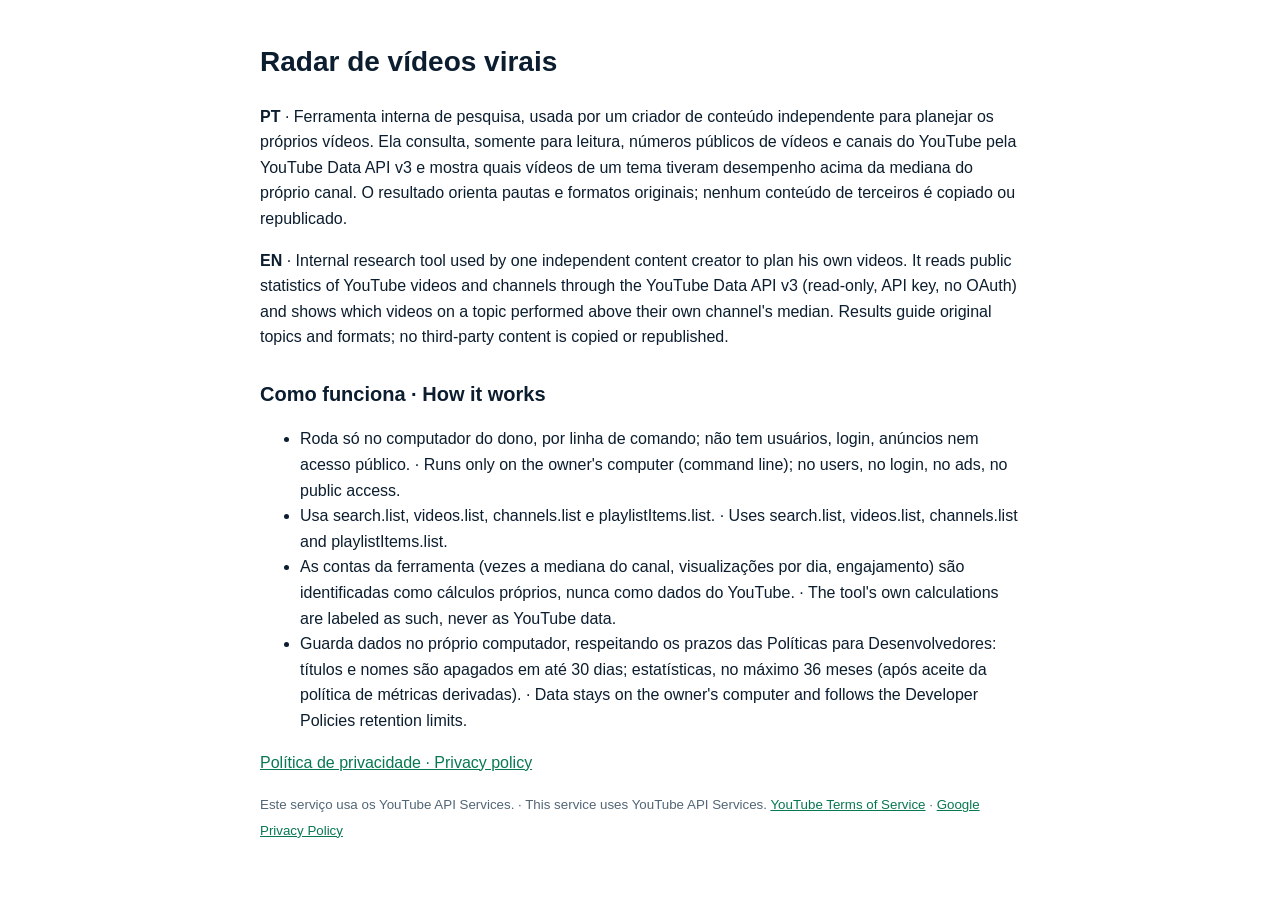
==== index.html @ 4463f1e7 "Página pública e política de privacidade do Radar de vídeos virais Co-Authored-By: Claude Opus 5.5 <" ====
<!doctype html><html lang="pt-BR"><head><meta charset="utf-8"><meta name="viewport" content="width=device-width,initial-scale=1"><title>Radar de vídeos virais</title><link rel="stylesheet" href="estilo.css"></head><body>
<h1>Radar de vídeos virais</h1>
<p><strong>PT</strong> · Ferramenta interna de pesquisa, usada por um criador de conteúdo independente para planejar os próprios vídeos. Ela consulta, somente para leitura, números públicos de vídeos e canais do YouTube pela YouTube Data API v3 e mostra quais vídeos de um tema tiveram desempenho acima da mediana do próprio canal. O resultado orienta pautas e formatos originais; nenhum conteúdo de terceiros é copiado ou republicado.</p>
<p><strong>EN</strong> · Internal research tool used by one independent content creator to plan his own videos. It reads public statistics of YouTube videos and channels through the YouTube Data API v3 (read-only, API key, no OAuth) and shows which videos on a topic performed above their own channel's median. Results guide original topics and formats; no third-party content is copied or republished.</p>
<h2>Como funciona · How it works</h2>
<ul>
<li>Roda só no computador do dono, por linha de comando; não tem usuários, login, anúncios nem acesso público. · Runs only on the owner's computer (command line); no users, no login, no ads, no public access.</li>
<li>Usa search.list, videos.list, channels.list e playlistItems.list. · Uses search.list, videos.list, channels.list and playlistItems.list.</li>
<li>As contas da ferramenta (vezes a mediana do canal, visualizações por dia, engajamento) são identificadas como cálculos próprios, nunca como dados do YouTube. · The tool's own calculations are labeled as such, never as YouTube data.</li>
<li>Guarda dados no próprio computador, respeitando os prazos das Políticas para Desenvolvedores: títulos e nomes são apagados em até 30 dias; estatísticas, no máximo 36 meses (após aceite da política de métricas derivadas). · Data stays on the owner's computer and follows the Developer Policies retention limits.</li>
</ul>
<p><a href="privacidade.html">Política de privacidade · Privacy policy</a></p>
<p><small>Este serviço usa os YouTube API Services. · This service uses YouTube API Services. <a href="https://www.youtube.com/t/terms">YouTube Terms of Service</a> · <a href="https://policies.google.com/privacy">Google Privacy Policy</a></small></p>
</body></html>
---- estilo.css ----
body{font-family:-apple-system,Segoe UI,Inter,sans-serif;max-width:760px;margin:40px auto;padding:0 16px;color:#0b1d2e;line-height:1.6;background:#fff}
h1{font-size:28px}h2{font-size:20px;margin-top:28px}a{color:#08784f}small{color:#526676}
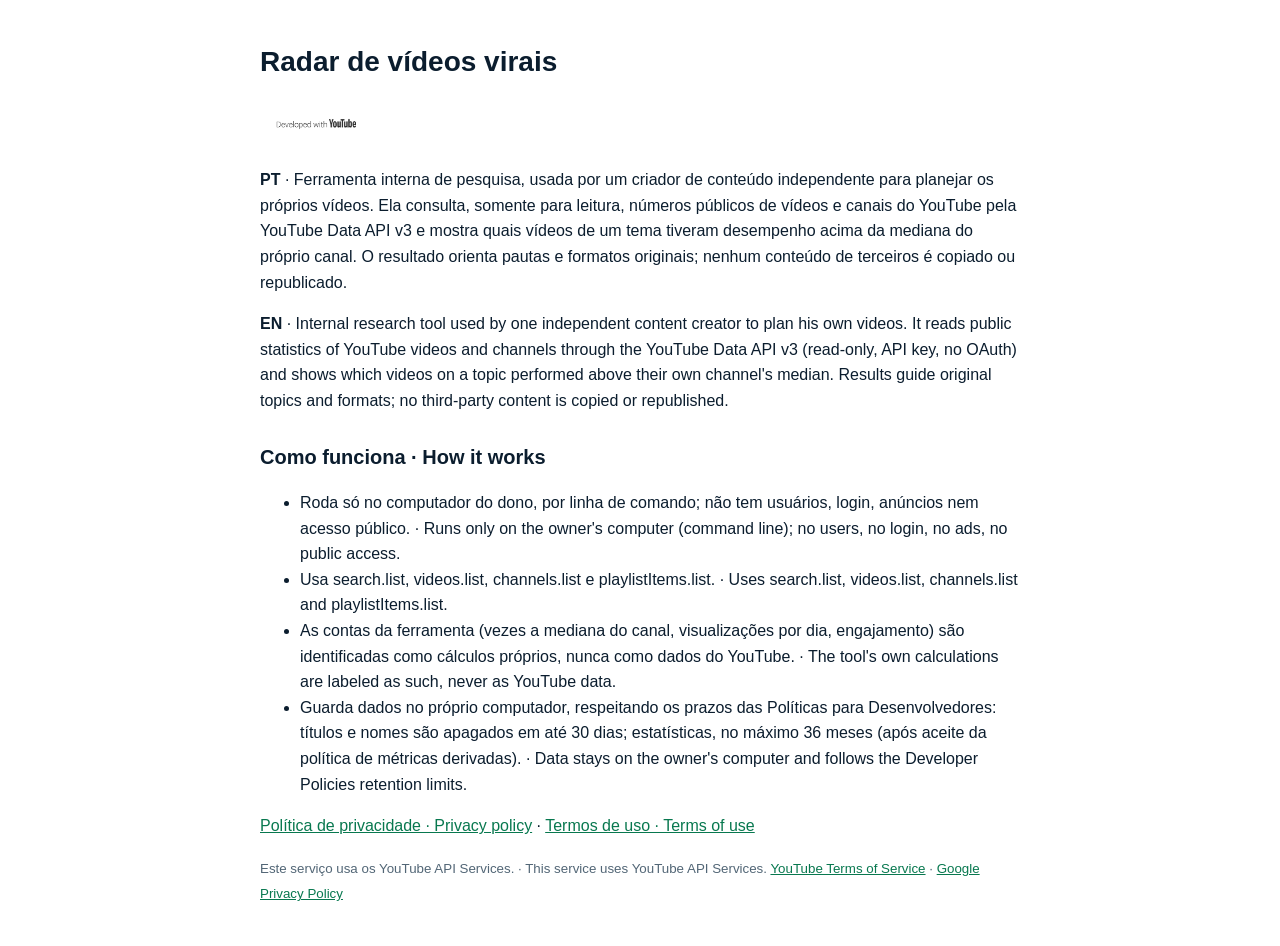
==== commit 9e6812f0: "Termos de uso e a marca Developed with YouTube na página inicial Co-Authored-By: Claude Opus 5.5 <no" ====
--- a/index.html
+++ b/index.html
@@ -1,5 +1,6 @@
 <!doctype html><html lang="pt-BR"><head><meta charset="utf-8"><meta name="viewport" content="width=device-width,initial-scale=1"><title>Radar de vídeos virais</title><link rel="stylesheet" href="estilo.css"></head><body>
 <h1>Radar de vídeos virais</h1>
+<p><a href="https://www.youtube.com"><img src="developed-with-youtube.png" alt="Developed with YouTube" height="40"></a></p>
 <p><strong>PT</strong> · Ferramenta interna de pesquisa, usada por um criador de conteúdo independente para planejar os próprios vídeos. Ela consulta, somente para leitura, números públicos de vídeos e canais do YouTube pela YouTube Data API v3 e mostra quais vídeos de um tema tiveram desempenho acima da mediana do próprio canal. O resultado orienta pautas e formatos originais; nenhum conteúdo de terceiros é copiado ou republicado.</p>
 <p><strong>EN</strong> · Internal research tool used by one independent content creator to plan his own videos. It reads public statistics of YouTube videos and channels through the YouTube Data API v3 (read-only, API key, no OAuth) and shows which videos on a topic performed above their own channel's median. Results guide original topics and formats; no third-party content is copied or republished.</p>
 <h2>Como funciona · How it works</h2>
@@ -9,6 +10,6 @@
 <li>As contas da ferramenta (vezes a mediana do canal, visualizações por dia, engajamento) são identificadas como cálculos próprios, nunca como dados do YouTube. · The tool's own calculations are labeled as such, never as YouTube data.</li>
 <li>Guarda dados no próprio computador, respeitando os prazos das Políticas para Desenvolvedores: títulos e nomes são apagados em até 30 dias; estatísticas, no máximo 36 meses (após aceite da política de métricas derivadas). · Data stays on the owner's computer and follows the Developer Policies retention limits.</li>
 </ul>
-<p><a href="privacidade.html">Política de privacidade · Privacy policy</a></p>
+<p><a href="privacidade.html">Política de privacidade · Privacy policy</a> · <a href="termos.html">Termos de uso · Terms of use</a></p>
 <p><small>Este serviço usa os YouTube API Services. · This service uses YouTube API Services. <a href="https://www.youtube.com/t/terms">YouTube Terms of Service</a> · <a href="https://policies.google.com/privacy">Google Privacy Policy</a></small></p>
 </body></html>
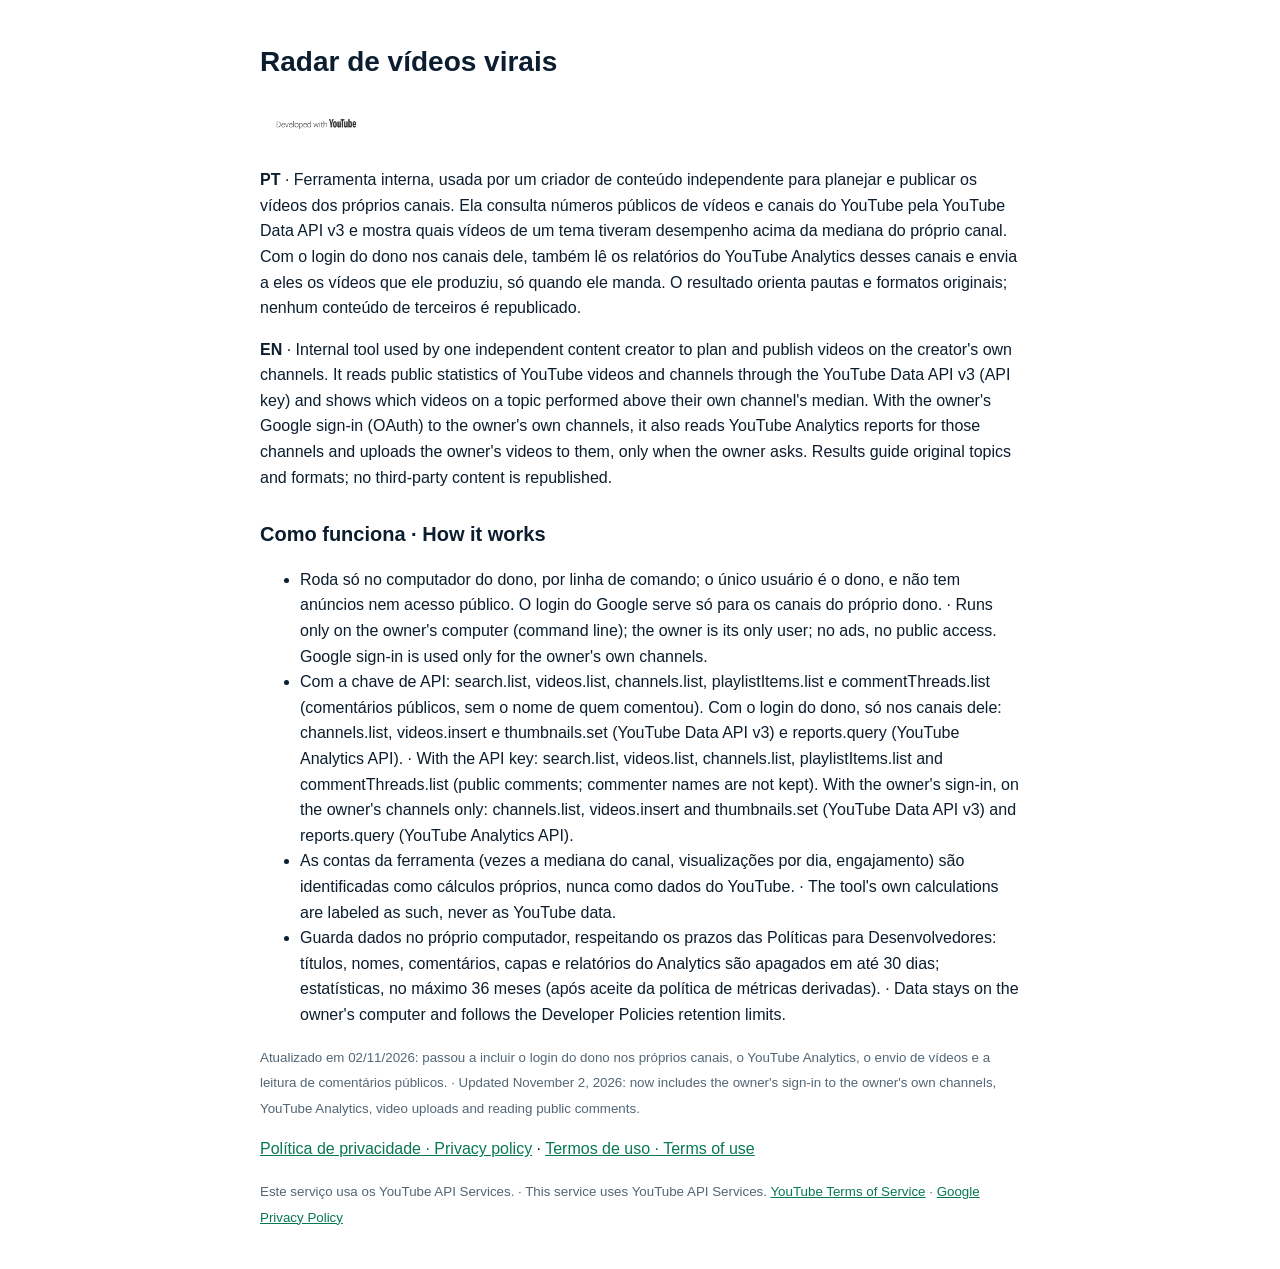
==== commit bdaac1cd: "Página inicial, termos e privacidade: o login, o Analytics, o envio e os comentários As três páginas" ====
--- a/index.html
+++ b/index.html
@@ -1,15 +1,16 @@
 <!doctype html><html lang="pt-BR"><head><meta charset="utf-8"><meta name="viewport" content="width=device-width,initial-scale=1"><title>Radar de vídeos virais</title><link rel="stylesheet" href="estilo.css"></head><body>
 <h1>Radar de vídeos virais</h1>
 <p><a href="https://www.youtube.com"><img src="developed-with-youtube.png" alt="Developed with YouTube" height="40"></a></p>
-<p><strong>PT</strong> · Ferramenta interna de pesquisa, usada por um criador de conteúdo independente para planejar os próprios vídeos. Ela consulta, somente para leitura, números públicos de vídeos e canais do YouTube pela YouTube Data API v3 e mostra quais vídeos de um tema tiveram desempenho acima da mediana do próprio canal. O resultado orienta pautas e formatos originais; nenhum conteúdo de terceiros é copiado ou republicado.</p>
-<p><strong>EN</strong> · Internal research tool used by one independent content creator to plan his own videos. It reads public statistics of YouTube videos and channels through the YouTube Data API v3 (read-only, API key, no OAuth) and shows which videos on a topic performed above their own channel's median. Results guide original topics and formats; no third-party content is copied or republished.</p>
+<p><strong>PT</strong> · Ferramenta interna, usada por um criador de conteúdo independente para planejar e publicar os vídeos dos próprios canais. Ela consulta números públicos de vídeos e canais do YouTube pela YouTube Data API v3 e mostra quais vídeos de um tema tiveram desempenho acima da mediana do próprio canal. Com o login do dono nos canais dele, também lê os relatórios do YouTube Analytics desses canais e envia a eles os vídeos que ele produziu, só quando ele manda. O resultado orienta pautas e formatos originais; nenhum conteúdo de terceiros é republicado.</p>
+<p><strong>EN</strong> · Internal tool used by one independent content creator to plan and publish videos on the creator's own channels. It reads public statistics of YouTube videos and channels through the YouTube Data API v3 (API key) and shows which videos on a topic performed above their own channel's median. With the owner's Google sign-in (OAuth) to the owner's own channels, it also reads YouTube Analytics reports for those channels and uploads the owner's videos to them, only when the owner asks. Results guide original topics and formats; no third-party content is republished.</p>
 <h2>Como funciona · How it works</h2>
 <ul>
-<li>Roda só no computador do dono, por linha de comando; não tem usuários, login, anúncios nem acesso público. · Runs only on the owner's computer (command line); no users, no login, no ads, no public access.</li>
-<li>Usa search.list, videos.list, channels.list e playlistItems.list. · Uses search.list, videos.list, channels.list and playlistItems.list.</li>
+<li>Roda só no computador do dono, por linha de comando; o único usuário é o dono, e não tem anúncios nem acesso público. O login do Google serve só para os canais do próprio dono. · Runs only on the owner's computer (command line); the owner is its only user; no ads, no public access. Google sign-in is used only for the owner's own channels.</li>
+<li>Com a chave de API: search.list, videos.list, channels.list, playlistItems.list e commentThreads.list (comentários públicos, sem o nome de quem comentou). Com o login do dono, só nos canais dele: channels.list, videos.insert e thumbnails.set (YouTube Data API v3) e reports.query (YouTube Analytics API). · With the API key: search.list, videos.list, channels.list, playlistItems.list and commentThreads.list (public comments; commenter names are not kept). With the owner's sign-in, on the owner's channels only: channels.list, videos.insert and thumbnails.set (YouTube Data API v3) and reports.query (YouTube Analytics API).</li>
 <li>As contas da ferramenta (vezes a mediana do canal, visualizações por dia, engajamento) são identificadas como cálculos próprios, nunca como dados do YouTube. · The tool's own calculations are labeled as such, never as YouTube data.</li>
-<li>Guarda dados no próprio computador, respeitando os prazos das Políticas para Desenvolvedores: títulos e nomes são apagados em até 30 dias; estatísticas, no máximo 36 meses (após aceite da política de métricas derivadas). · Data stays on the owner's computer and follows the Developer Policies retention limits.</li>
+<li>Guarda dados no próprio computador, respeitando os prazos das Políticas para Desenvolvedores: títulos, nomes, comentários, capas e relatórios do Analytics são apagados em até 30 dias; estatísticas, no máximo 36 meses (após aceite da política de métricas derivadas). · Data stays on the owner's computer and follows the Developer Policies retention limits.</li>
 </ul>
+<p><small>Atualizado em 02/11/2026: passou a incluir o login do dono nos próprios canais, o YouTube Analytics, o envio de vídeos e a leitura de comentários públicos. · Updated November 2, 2026: now includes the owner's sign-in to the owner's own channels, YouTube Analytics, video uploads and reading public comments.</small></p>
 <p><a href="privacidade.html">Política de privacidade · Privacy policy</a> · <a href="termos.html">Termos de uso · Terms of use</a></p>
 <p><small>Este serviço usa os YouTube API Services. · This service uses YouTube API Services. <a href="https://www.youtube.com/t/terms">YouTube Terms of Service</a> · <a href="https://policies.google.com/privacy">Google Privacy Policy</a></small></p>
 </body></html>
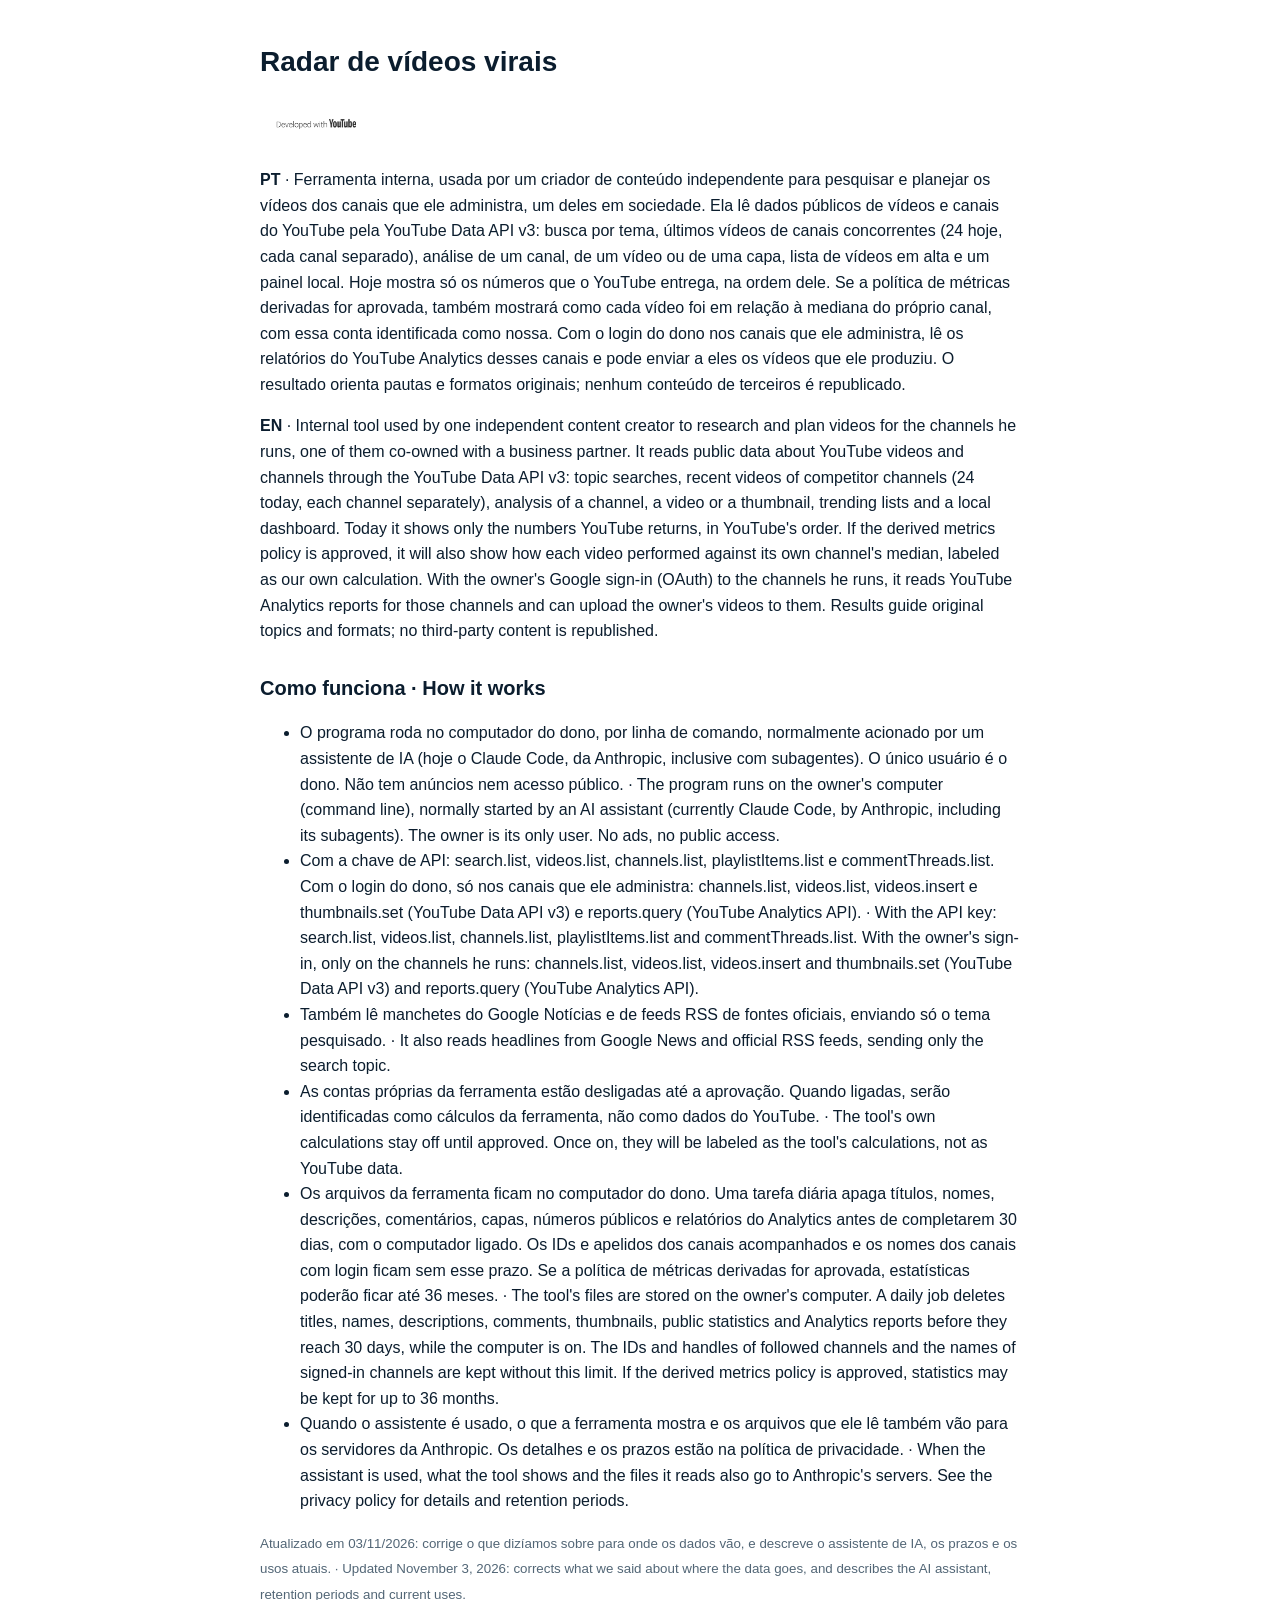
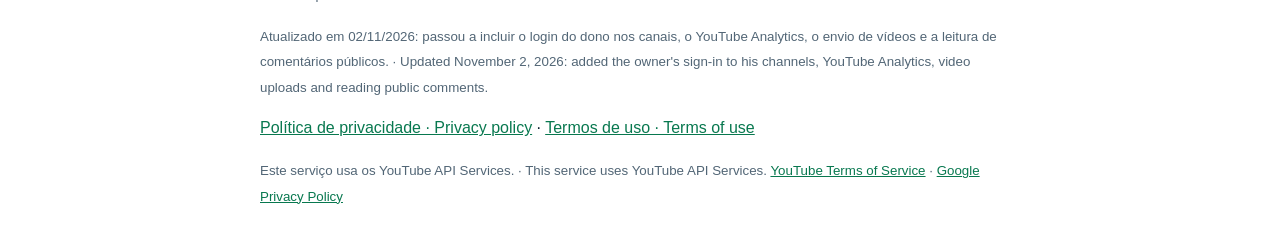
==== commit 9b96860d: "Corrige para onde os dados vão: assistente de IA, prazos, canais e usos atuais O formulário e as pág" ====
--- a/index.html
+++ b/index.html
@@ -1,16 +1,19 @@
 <!doctype html><html lang="pt-BR"><head><meta charset="utf-8"><meta name="viewport" content="width=device-width,initial-scale=1"><title>Radar de vídeos virais</title><link rel="stylesheet" href="estilo.css"></head><body>
 <h1>Radar de vídeos virais</h1>
 <p><a href="https://www.youtube.com"><img src="developed-with-youtube.png" alt="Developed with YouTube" height="40"></a></p>
-<p><strong>PT</strong> · Ferramenta interna, usada por um criador de conteúdo independente para planejar e publicar os vídeos dos próprios canais. Ela consulta números públicos de vídeos e canais do YouTube pela YouTube Data API v3 e mostra quais vídeos de um tema tiveram desempenho acima da mediana do próprio canal. Com o login do dono nos canais dele, também lê os relatórios do YouTube Analytics desses canais e envia a eles os vídeos que ele produziu, só quando ele manda. O resultado orienta pautas e formatos originais; nenhum conteúdo de terceiros é republicado.</p>
-<p><strong>EN</strong> · Internal tool used by one independent content creator to plan and publish videos on the creator's own channels. It reads public statistics of YouTube videos and channels through the YouTube Data API v3 (API key) and shows which videos on a topic performed above their own channel's median. With the owner's Google sign-in (OAuth) to the owner's own channels, it also reads YouTube Analytics reports for those channels and uploads the owner's videos to them, only when the owner asks. Results guide original topics and formats; no third-party content is republished.</p>
+<p><strong>PT</strong> · Ferramenta interna, usada por um criador de conteúdo independente para pesquisar e planejar os vídeos dos canais que ele administra, um deles em sociedade. Ela lê dados públicos de vídeos e canais do YouTube pela YouTube Data API v3: busca por tema, últimos vídeos de canais concorrentes (24 hoje, cada canal separado), análise de um canal, de um vídeo ou de uma capa, lista de vídeos em alta e um painel local. Hoje mostra só os números que o YouTube entrega, na ordem dele. Se a política de métricas derivadas for aprovada, também mostrará como cada vídeo foi em relação à mediana do próprio canal, com essa conta identificada como nossa. Com o login do dono nos canais que ele administra, lê os relatórios do YouTube Analytics desses canais e pode enviar a eles os vídeos que ele produziu. O resultado orienta pautas e formatos originais; nenhum conteúdo de terceiros é republicado.</p>
+<p><strong>EN</strong> · Internal tool used by one independent content creator to research and plan videos for the channels he runs, one of them co-owned with a business partner. It reads public data about YouTube videos and channels through the YouTube Data API v3: topic searches, recent videos of competitor channels (24 today, each channel separately), analysis of a channel, a video or a thumbnail, trending lists and a local dashboard. Today it shows only the numbers YouTube returns, in YouTube's order. If the derived metrics policy is approved, it will also show how each video performed against its own channel's median, labeled as our own calculation. With the owner's Google sign-in (OAuth) to the channels he runs, it reads YouTube Analytics reports for those channels and can upload the owner's videos to them. Results guide original topics and formats; no third-party content is republished.</p>
 <h2>Como funciona · How it works</h2>
 <ul>
-<li>Roda só no computador do dono, por linha de comando; o único usuário é o dono, e não tem anúncios nem acesso público. O login do Google serve só para os canais do próprio dono. · Runs only on the owner's computer (command line); the owner is its only user; no ads, no public access. Google sign-in is used only for the owner's own channels.</li>
-<li>Com a chave de API: search.list, videos.list, channels.list, playlistItems.list e commentThreads.list (comentários públicos, sem o nome de quem comentou). Com o login do dono, só nos canais dele: channels.list, videos.insert e thumbnails.set (YouTube Data API v3) e reports.query (YouTube Analytics API). · With the API key: search.list, videos.list, channels.list, playlistItems.list and commentThreads.list (public comments; commenter names are not kept). With the owner's sign-in, on the owner's channels only: channels.list, videos.insert and thumbnails.set (YouTube Data API v3) and reports.query (YouTube Analytics API).</li>
-<li>As contas da ferramenta (vezes a mediana do canal, visualizações por dia, engajamento) são identificadas como cálculos próprios, nunca como dados do YouTube. · The tool's own calculations are labeled as such, never as YouTube data.</li>
-<li>Guarda dados no próprio computador, respeitando os prazos das Políticas para Desenvolvedores: títulos, nomes, comentários, capas e relatórios do Analytics são apagados em até 30 dias; estatísticas, no máximo 36 meses (após aceite da política de métricas derivadas). · Data stays on the owner's computer and follows the Developer Policies retention limits.</li>
+<li>O programa roda no computador do dono, por linha de comando, normalmente acionado por um assistente de IA (hoje o Claude Code, da Anthropic, inclusive com subagentes). O único usuário é o dono. Não tem anúncios nem acesso público. · The program runs on the owner's computer (command line), normally started by an AI assistant (currently Claude Code, by Anthropic, including its subagents). The owner is its only user. No ads, no public access.</li>
+<li>Com a chave de API: search.list, videos.list, channels.list, playlistItems.list e commentThreads.list. Com o login do dono, só nos canais que ele administra: channels.list, videos.list, videos.insert e thumbnails.set (YouTube Data API v3) e reports.query (YouTube Analytics API). · With the API key: search.list, videos.list, channels.list, playlistItems.list and commentThreads.list. With the owner's sign-in, only on the channels he runs: channels.list, videos.list, videos.insert and thumbnails.set (YouTube Data API v3) and reports.query (YouTube Analytics API).</li>
+<li>Também lê manchetes do Google Notícias e de feeds RSS de fontes oficiais, enviando só o tema pesquisado. · It also reads headlines from Google News and official RSS feeds, sending only the search topic.</li>
+<li>As contas próprias da ferramenta estão desligadas até a aprovação. Quando ligadas, serão identificadas como cálculos da ferramenta, não como dados do YouTube. · The tool's own calculations stay off until approved. Once on, they will be labeled as the tool's calculations, not as YouTube data.</li>
+<li>Os arquivos da ferramenta ficam no computador do dono. Uma tarefa diária apaga títulos, nomes, descrições, comentários, capas, números públicos e relatórios do Analytics antes de completarem 30 dias, com o computador ligado. Os IDs e apelidos dos canais acompanhados e os nomes dos canais com login ficam sem esse prazo. Se a política de métricas derivadas for aprovada, estatísticas poderão ficar até 36 meses. · The tool's files are stored on the owner's computer. A daily job deletes titles, names, descriptions, comments, thumbnails, public statistics and Analytics reports before they reach 30 days, while the computer is on. The IDs and handles of followed channels and the names of signed-in channels are kept without this limit. If the derived metrics policy is approved, statistics may be kept for up to 36 months.</li>
+<li>Quando o assistente é usado, o que a ferramenta mostra e os arquivos que ele lê também vão para os servidores da Anthropic. Os detalhes e os prazos estão na política de privacidade. · When the assistant is used, what the tool shows and the files it reads also go to Anthropic's servers. See the privacy policy for details and retention periods.</li>
 </ul>
-<p><small>Atualizado em 02/11/2026: passou a incluir o login do dono nos próprios canais, o YouTube Analytics, o envio de vídeos e a leitura de comentários públicos. · Updated November 2, 2026: now includes the owner's sign-in to the owner's own channels, YouTube Analytics, video uploads and reading public comments.</small></p>
+<p><small>Atualizado em 03/11/2026: corrige o que dizíamos sobre para onde os dados vão, e descreve o assistente de IA, os prazos e os usos atuais. · Updated November 3, 2026: corrects what we said about where the data goes, and describes the AI assistant, retention periods and current uses.</small></p>
+<p><small>Atualizado em 02/11/2026: passou a incluir o login do dono nos canais, o YouTube Analytics, o envio de vídeos e a leitura de comentários públicos. · Updated November 2, 2026: added the owner's sign-in to his channels, YouTube Analytics, video uploads and reading public comments.</small></p>
 <p><a href="privacidade.html">Política de privacidade · Privacy policy</a> · <a href="termos.html">Termos de uso · Terms of use</a></p>
 <p><small>Este serviço usa os YouTube API Services. · This service uses YouTube API Services. <a href="https://www.youtube.com/t/terms">YouTube Terms of Service</a> · <a href="https://policies.google.com/privacy">Google Privacy Policy</a></small></p>
 </body></html>
